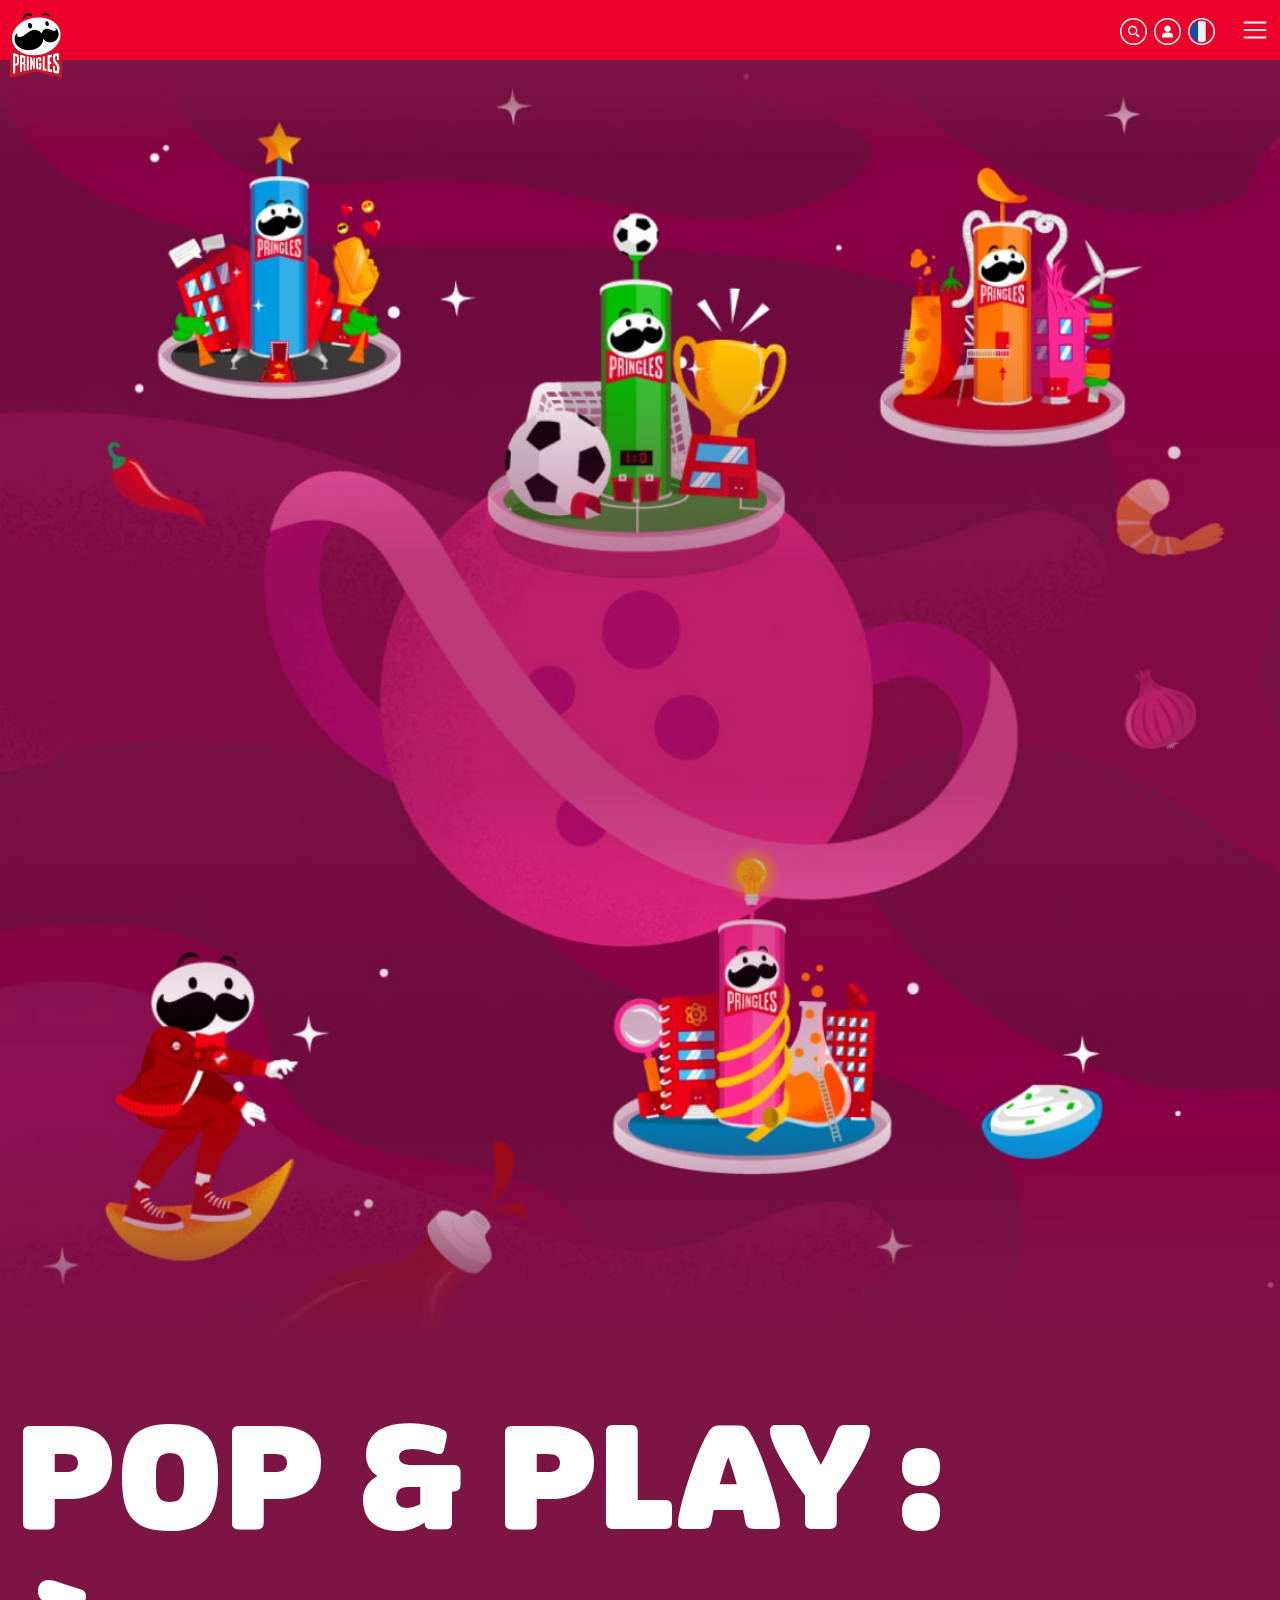
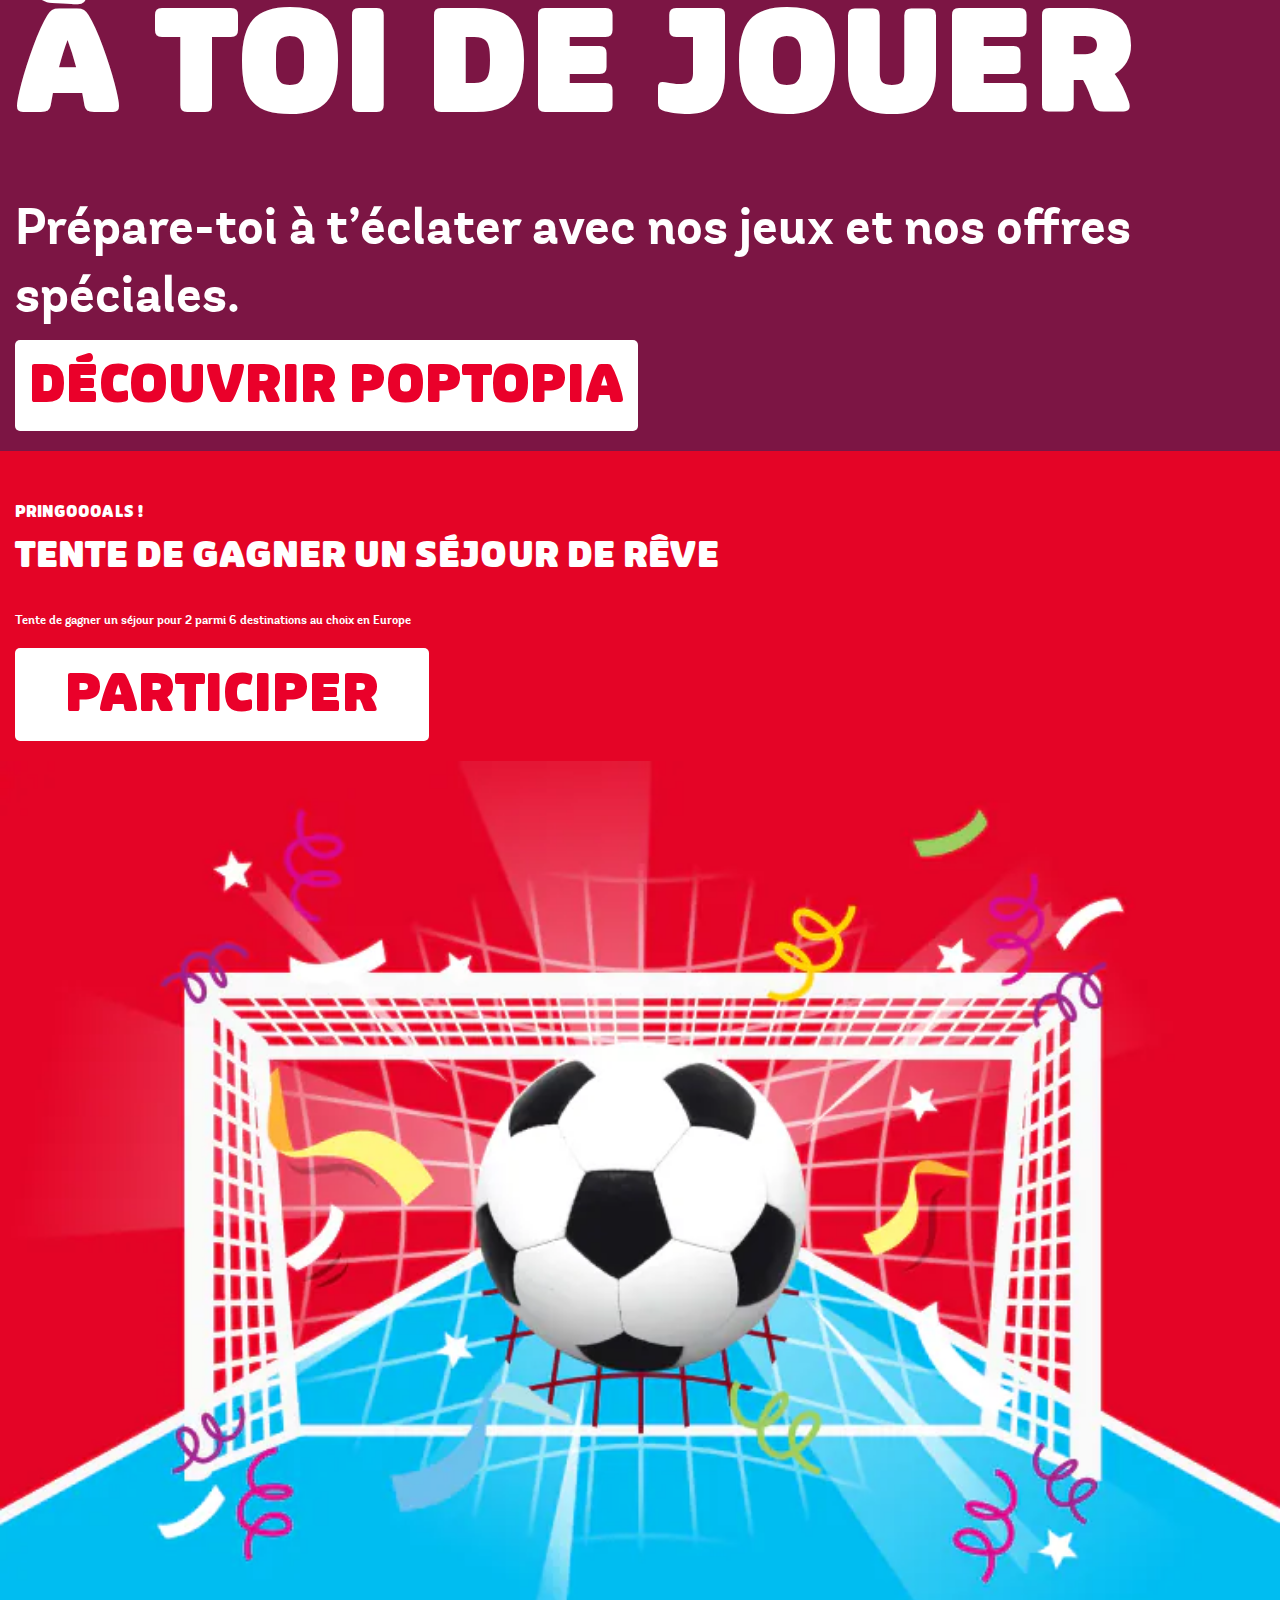
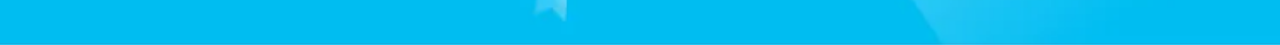
==== Pringles/index.html @ 8c9bed60 "pringles" ====
<!DOCTYPE html>
<html lang="en">
<head>
   <meta charset="UTF-8">
   <meta name="viewport" content="width=device-width, initial-scale=1.0">
   <title>Pringles® - Les chips tuiles originales - France</title>
   <link rel="stylesheet" href="styles.css">
</head>
<body>
   <header>
      <div class="header_container">
         <div class="left">
            <img src="img_mobile/header/Pringles_logo.png" alt="pringles logo">
         </div>
         <div class="right">
            <img src="img_mobile/header/Search.svg" alt="search">
            <img src="img_mobile/header/Login.svg" alt="login">
            <img src="img_mobile/header/flag.png" alt="language selector, currently french">
            <div class="burger">
               <img src="img_mobile/header/menu_45dp_E8EAED_FILL0_wght400_GRAD0_opsz48.png" alt="menu">
            </div>
         </div>
      </div>
   </header>
   <main>
      <section class="poptopia">
         <img src="img_mobile/main/poptopia.png" alt="">
         <div class="poptopia_prolongation">
            <h2>POP & PLAY : <br> 
               À TOI DE JOUER </h2>
            <h3>Prépare-toi à t’éclater avec nos jeux et nos offres spéciales.</h3>
            <a href="https://poptopia.pringles.com/fr_FR/home.html">DÉCOUVRIR POPTOPIA</a>
         </div>
      </section>
      <section class="pringoals">
         <div class="pringoals_text">
            <h5>PRINGOOOALS !</h5>
            <h2>TENTE DE GAGNER UN SÉJOUR DE RÊVE</h2>
            <p>Tente de gagner un séjour pour 2 parmi 6 destinations au choix en Europe</p>
            <a href="https://poptopia.pringles.com/fr_FR/home.html">PARTICIPER</a>
         </div>
         <img src="img_mobile/main/goal.webp" alt="goal">
      </section>
   </main>
</body>
</html>
---- Pringles/styles.css ----
@font-face {
   font-family: "Pinup Pringles";
   src: url("fonts/Pinup.woff2") format("woff2");
}

@font-face {
   font-family: "Rooney";
   src: url(fonts/andesbold.woff2) format("woff2");
}

* {
   margin: 0;
   padding: 0;
   box-sizing: border-box;
}

img {
   width: 100%;
}

p {
   font-size: 9pt;
   font-weight: 800;
   font-family: "Rooney";
}

h5 {
   font-family: "Pinup Pringles";
   font-size: 15px;
}
h2 {
   font-size: 11vw;
   margin: 0 auto 3vw;
   font-family: "Pinup Pringles";
   line-height: 1.3;
}

h3 {
   font-family: "Rooney";
   font-size: 4vw;
}

a {
   font-family: "Pinup Pringles";
   font-size: 4vw;
}
header {
   position: fixed;
   top: 0;
   left: 0;
   right: 0;

   .header_container {
      background-color: #EA002A;
      height: 60px;
      width: 100%;
      display: flex;
      justify-content: space-between;
      padding: 0 10px;
      padding-top: 13px;
   }
   .left img {
      width: 52px;
   }
   .right img {
      width: 27px;
      height: 27px;
      margin-top: 5px;
      margin-left: 7px;
   }
   .right {
      display: flex;
   }
   .burger img {
      margin-left: 25px;
      padding: 0;
      margin-top: 0;
      width: 30px;
      height: 34px;
   }
}

main {
   margin-top: 60px;

   .poptopia {
      display: flex;
      flex-direction: column;
   }
   .poptopia img {
      width: 100%;
   }
   .poptopia_prolongation {
      background-color: #7C1544;
      color: white;
      padding-top: 50px;
      padding-bottom: 20px;
      padding-left: 15px;
      padding-right: 15px;
   }

   .poptopia_prolongation a,
   .pringoals a {
      text-decoration: none;
      color: #EA002A;
      background-color: white;
      border-radius: 5px;
      padding: 7px 14px;
      cursor: pointer;
      display: inline-block;
      margin-top: 10px;
   }

   .pringoals {
      background-color: #E40426;
      color: white;
   }
   .pringoals_text h2 {
      font-size: 35px;
      line-height: 100%;
   }
   
   .pringoals_text {
      padding: 20px 15px;
      padding-top: 50px;
   }
   .pringoals_text h5 {
      margin-bottom: 15px;
   }

   .pringoals_text p {
      margin: 10px 0;
   }
   .pringoals_text a {
      padding: 8px 50px ;
   }
   .pringoals img {
      margin-bottom: -5px;
   }
}
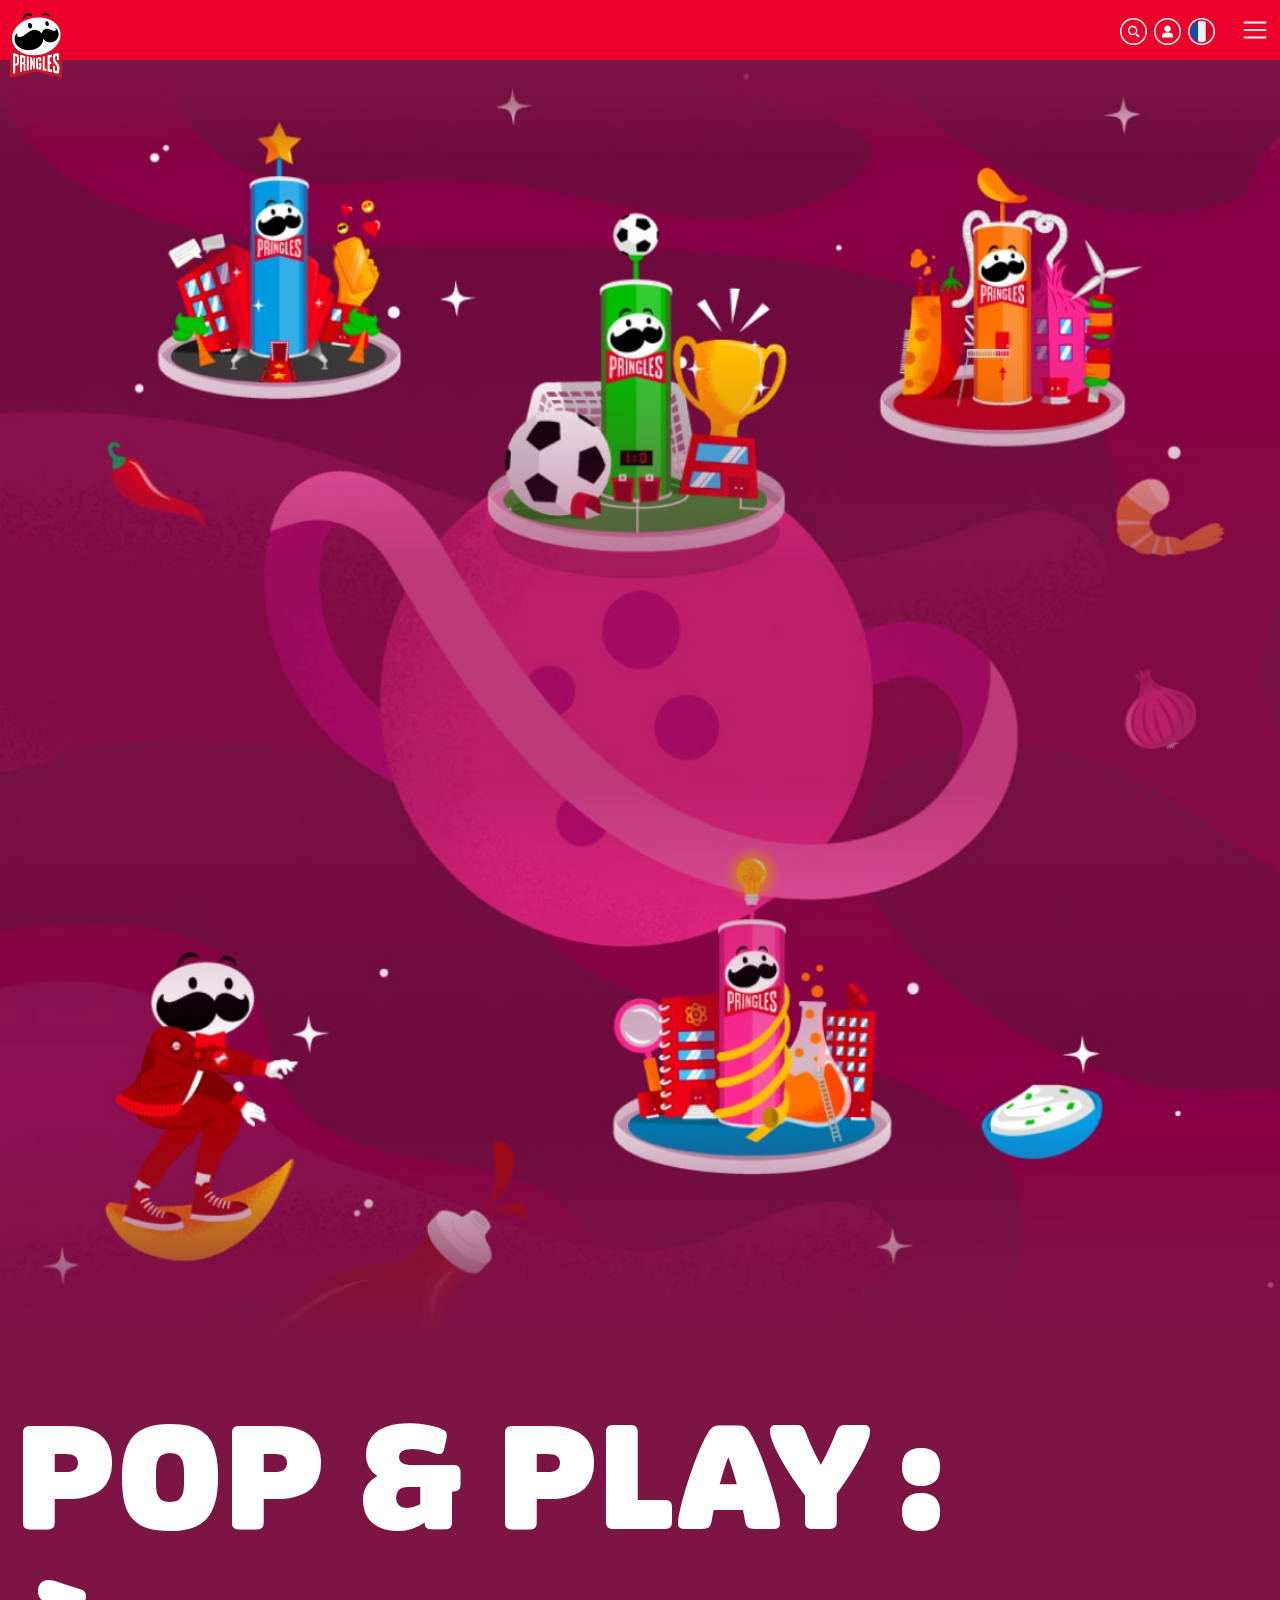
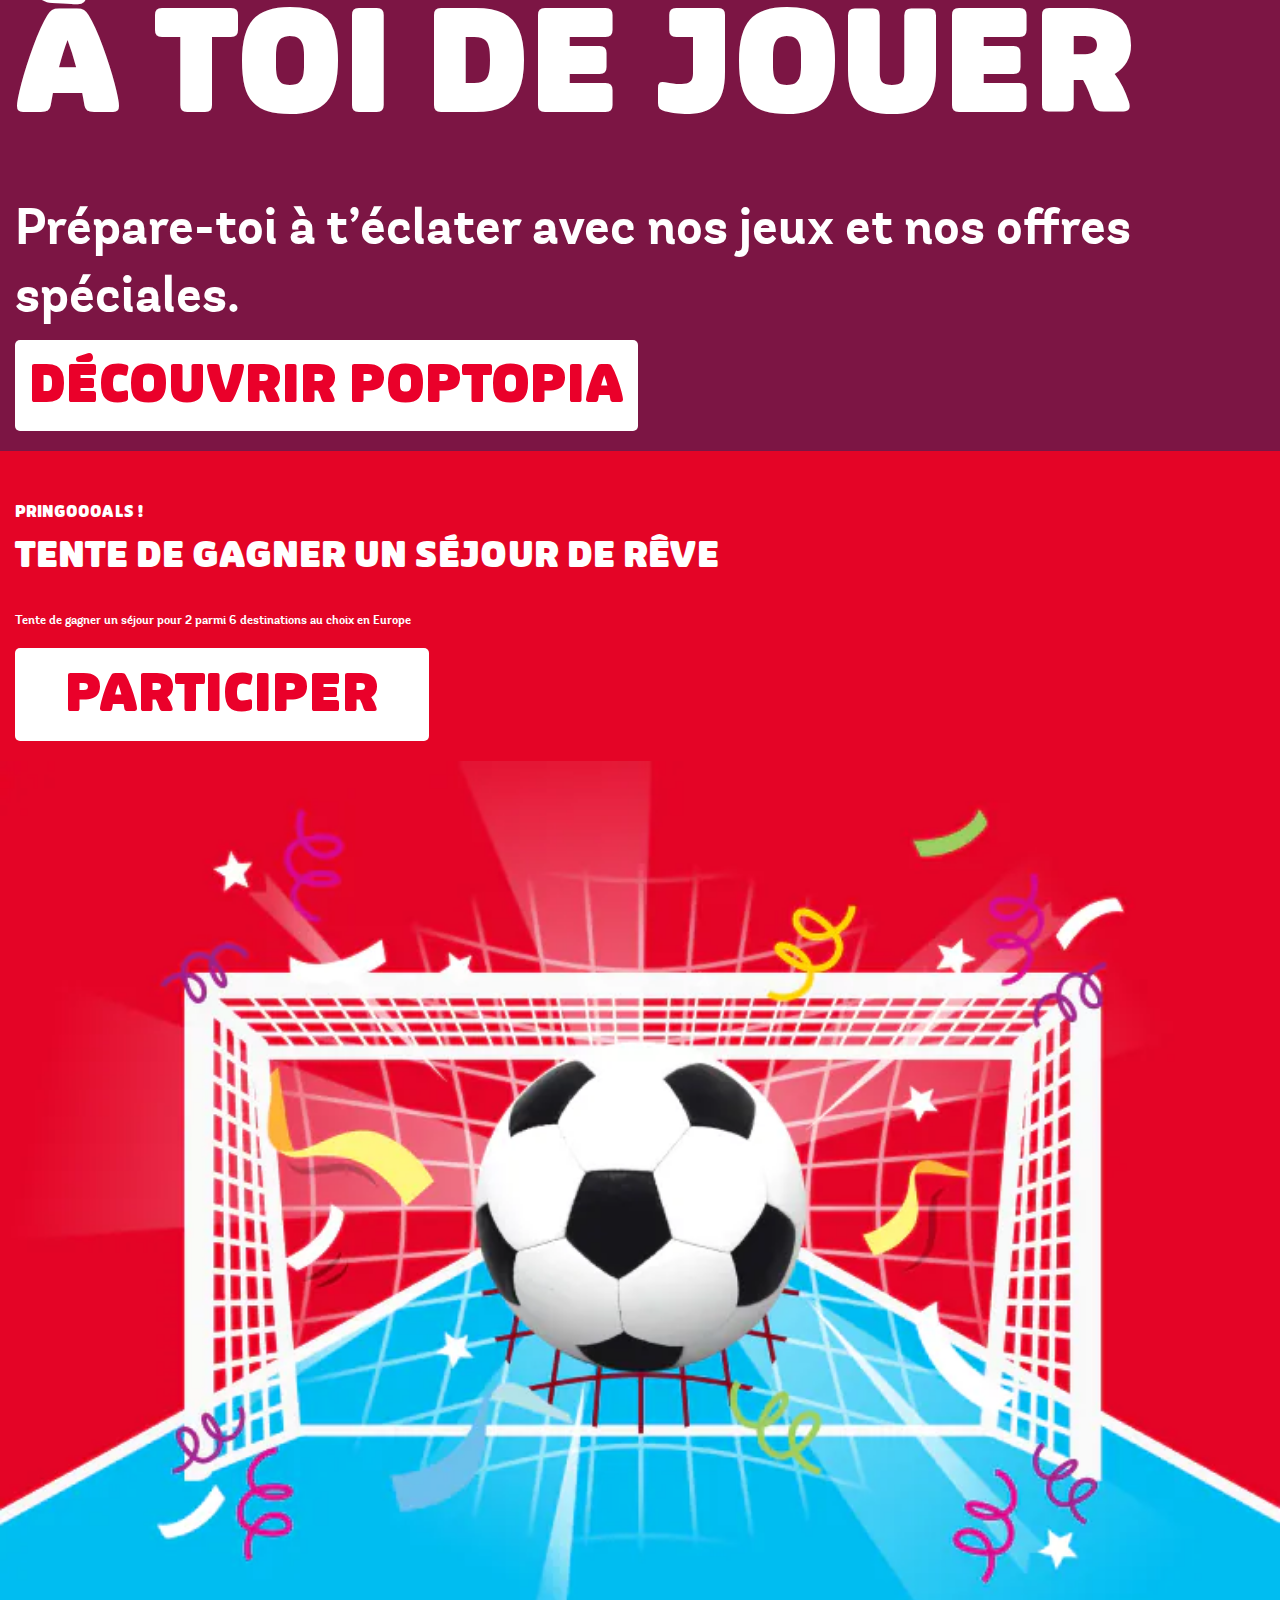
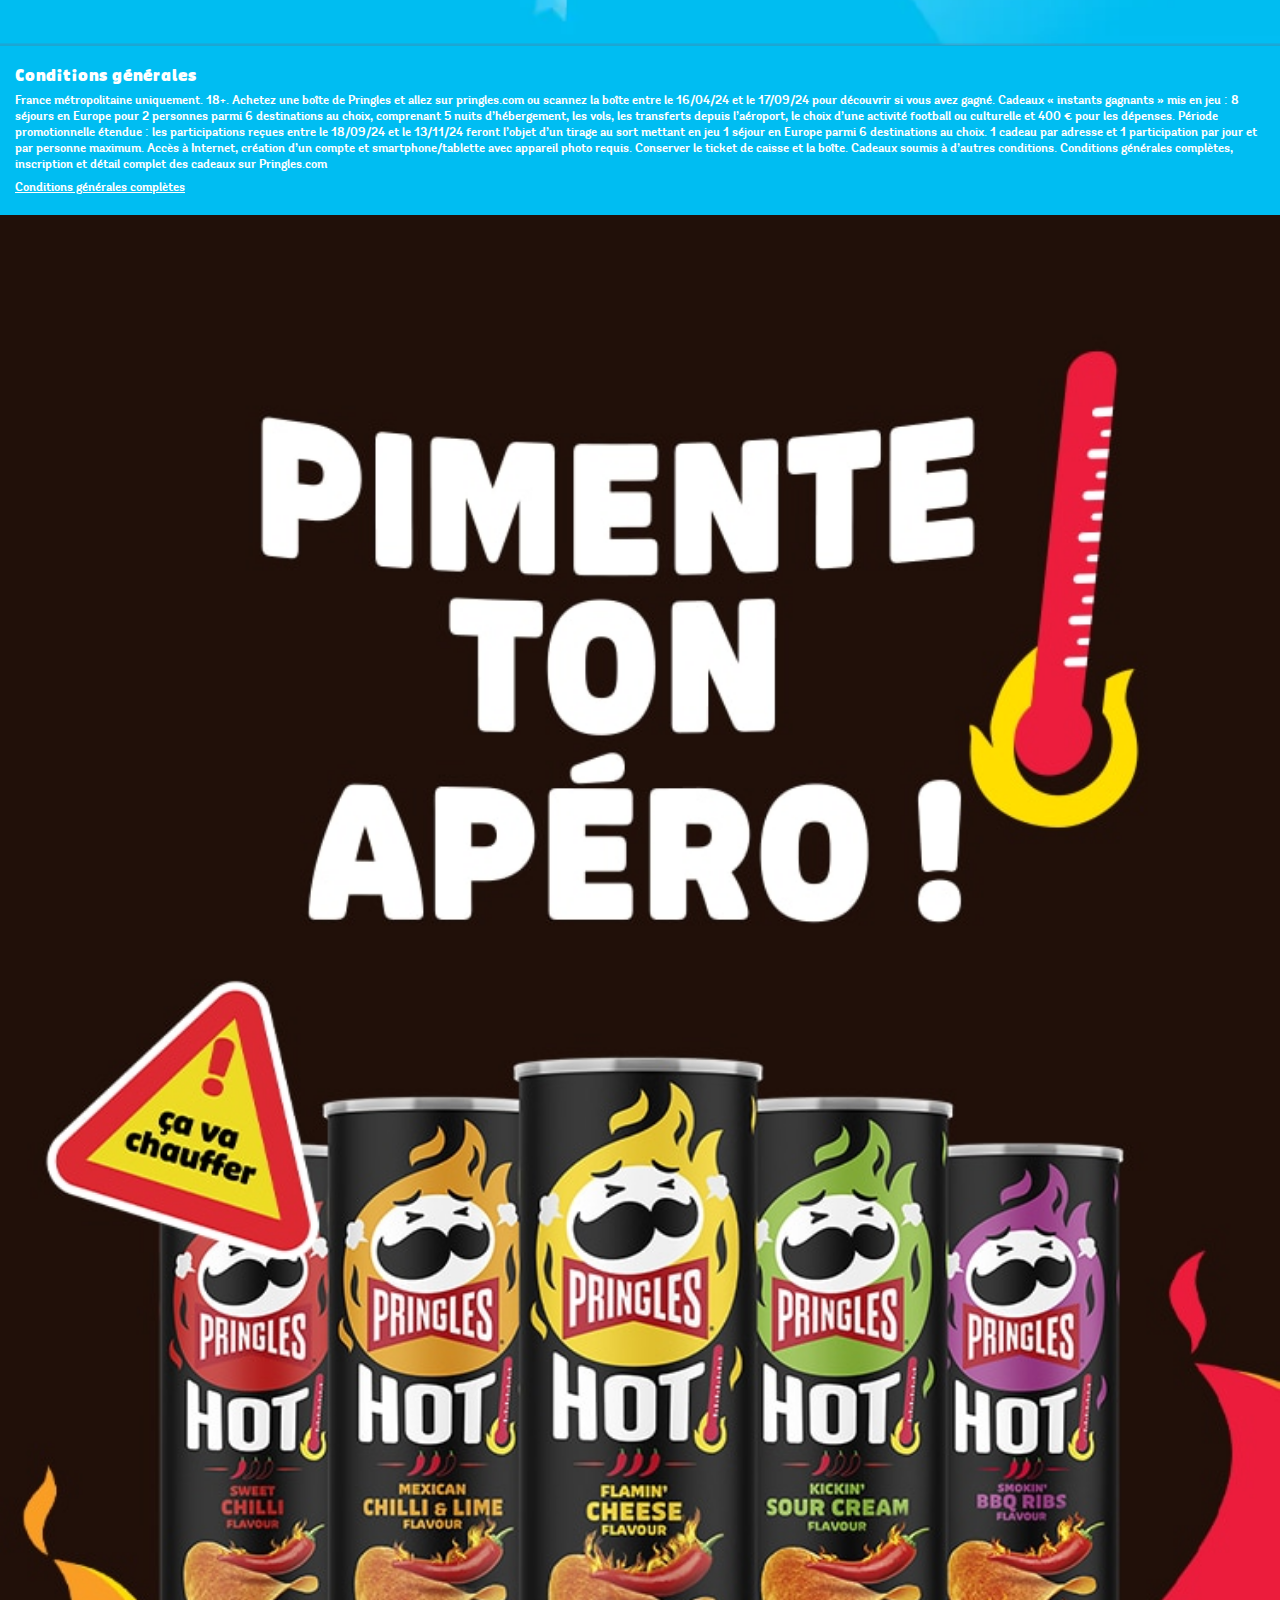
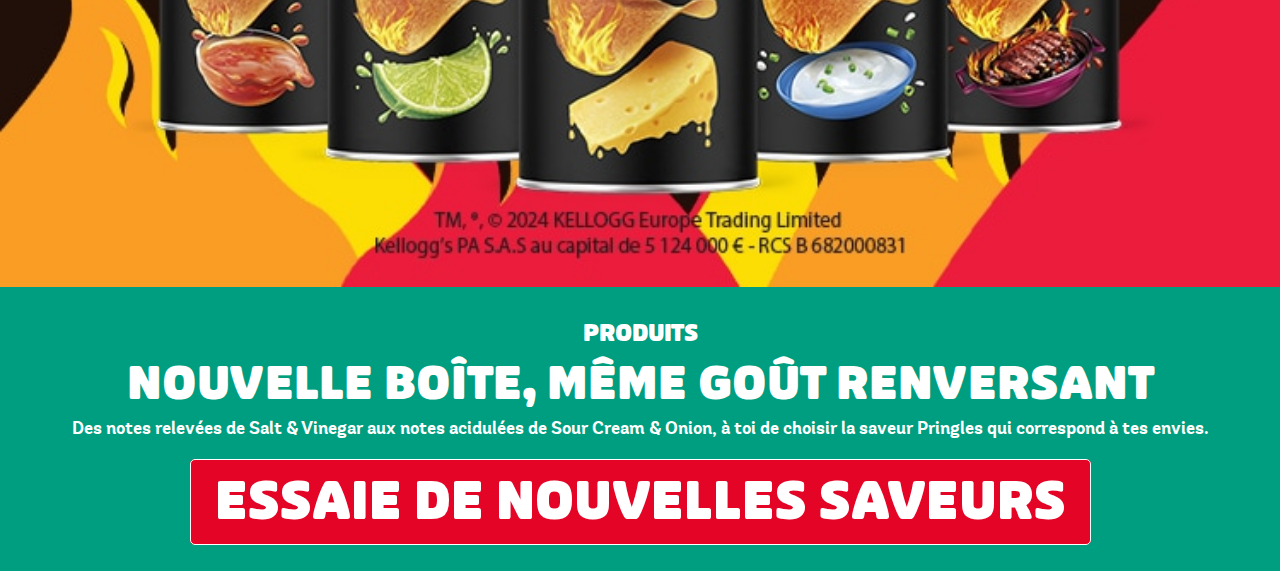
==== commit 7b4a796d: "Update" ====
--- a/Pringles/index.html
+++ b/Pringles/index.html
@@ -41,6 +41,21 @@
          </div>
          <img src="img_mobile/main/goal.webp" alt="goal">
       </section>
+      <section class="conditions_generales">
+         <h5>Conditions générales</h5>
+         <p>France métropolitaine uniquement. 18+. Achetez une boîte de Pringles et allez sur pringles.com ou scannez la boîte entre le 16/04/24 et le 17/09/24 pour découvrir si vous avez gagné. Cadeaux « instants gagnants » mis en jeu : 8 séjours en Europe pour 2 personnes parmi 6 destinations au choix, comprenant 5 nuits d’hébergement, les vols, les transferts depuis l’aéroport, le choix d’une activité football ou culturelle et 400 € pour les dépenses. Période promotionnelle étendue : les participations reçues entre le 18/09/24 et le 13/11/24 feront l’objet d’un tirage au sort mettant en jeu 1 séjour en Europe parmi 6 destinations au choix. 1 cadeau par adresse et 1 participation par jour et par personne maximum. Accès à Internet, création d’un compte et smartphone/tablette avec appareil photo requis. Conserver le ticket de caisse et la boîte. Cadeaux soumis à d’autres conditions. Conditions générales complètes, inscription et détail complet des cadeaux sur Pringles.com</p>
+         <a href="https://www.pringles.com/content/dam/pringles/globalFrontEndFiles/poptopia/pdf/fr_FR-terms.pdf">Conditions générales complètes</a>
+      </section>
+      <figure>
+         <img src="img_mobile/main/hot.jpg" alt="pimente ton apéro">
+      </figure>
+
+      <section class="produits">
+         <p class="produits_title">PRODUITS</p>
+         <h2>Nouvelle boîte, même goût renversant</h2>
+         <p class="produits_description">Des notes relevées de Salt & Vinegar aux notes acidulées de Sour Cream & Onion, à toi de choisir la saveur Pringles qui correspond à tes envies.</p>
+         <a href="https://www.pringles.com/fr/products.html">ESSAIE DE NOUVELLES SAVEURS</a>
+      </section>
    </main>
 </body>
 </html>--- a/Pringles/styles.css
+++ b/Pringles/styles.css
@@ -136,5 +136,56 @@
    }
    .pringoals img {
       margin-bottom: -5px;
+      border-bottom: 1px solid rgba(103, 103, 103, 0.24);
+   }
+
+   .conditions_generales {
+      background-color: #00BDF2;
+      color: white;
+      padding: 20px 15px;
+   }
+   .conditions_generales p {
+      margin: 5px 0;
+   }
+   .conditions_generales a {
+      color: white;
+      font-family: "Rooney";
+      font-size: 12px;
+   }
+
+   .produits {
+      margin-top: -5px;
+      text-align: center;
+      padding: 30px 15px;
+      background-color: #009E80;
+      color: white;
+   }
+
+   .produits h2 {
+      text-transform: uppercase;
+      line-height: 100%;
+      margin: 12px 0;
+      font-size: 5vh;
+   }
+
+   .produits_title {
+      font-family: 'Pinup Pringles';
+      font-size: 2.5vh;
+   }
+
+   .produits_description {
+      font-family: 'Rooney';
+      font-size: 2vh;
+      line-height: 110%;
+      margin-bottom: 25px;
+   }
+
+   .produits a {
+      color: white;
+      text-decoration: none;
+      border: 1px solid white;
+      background-color: #E40426;
+      padding: 10px 24px;
+      border-radius: 5px;
    }
 }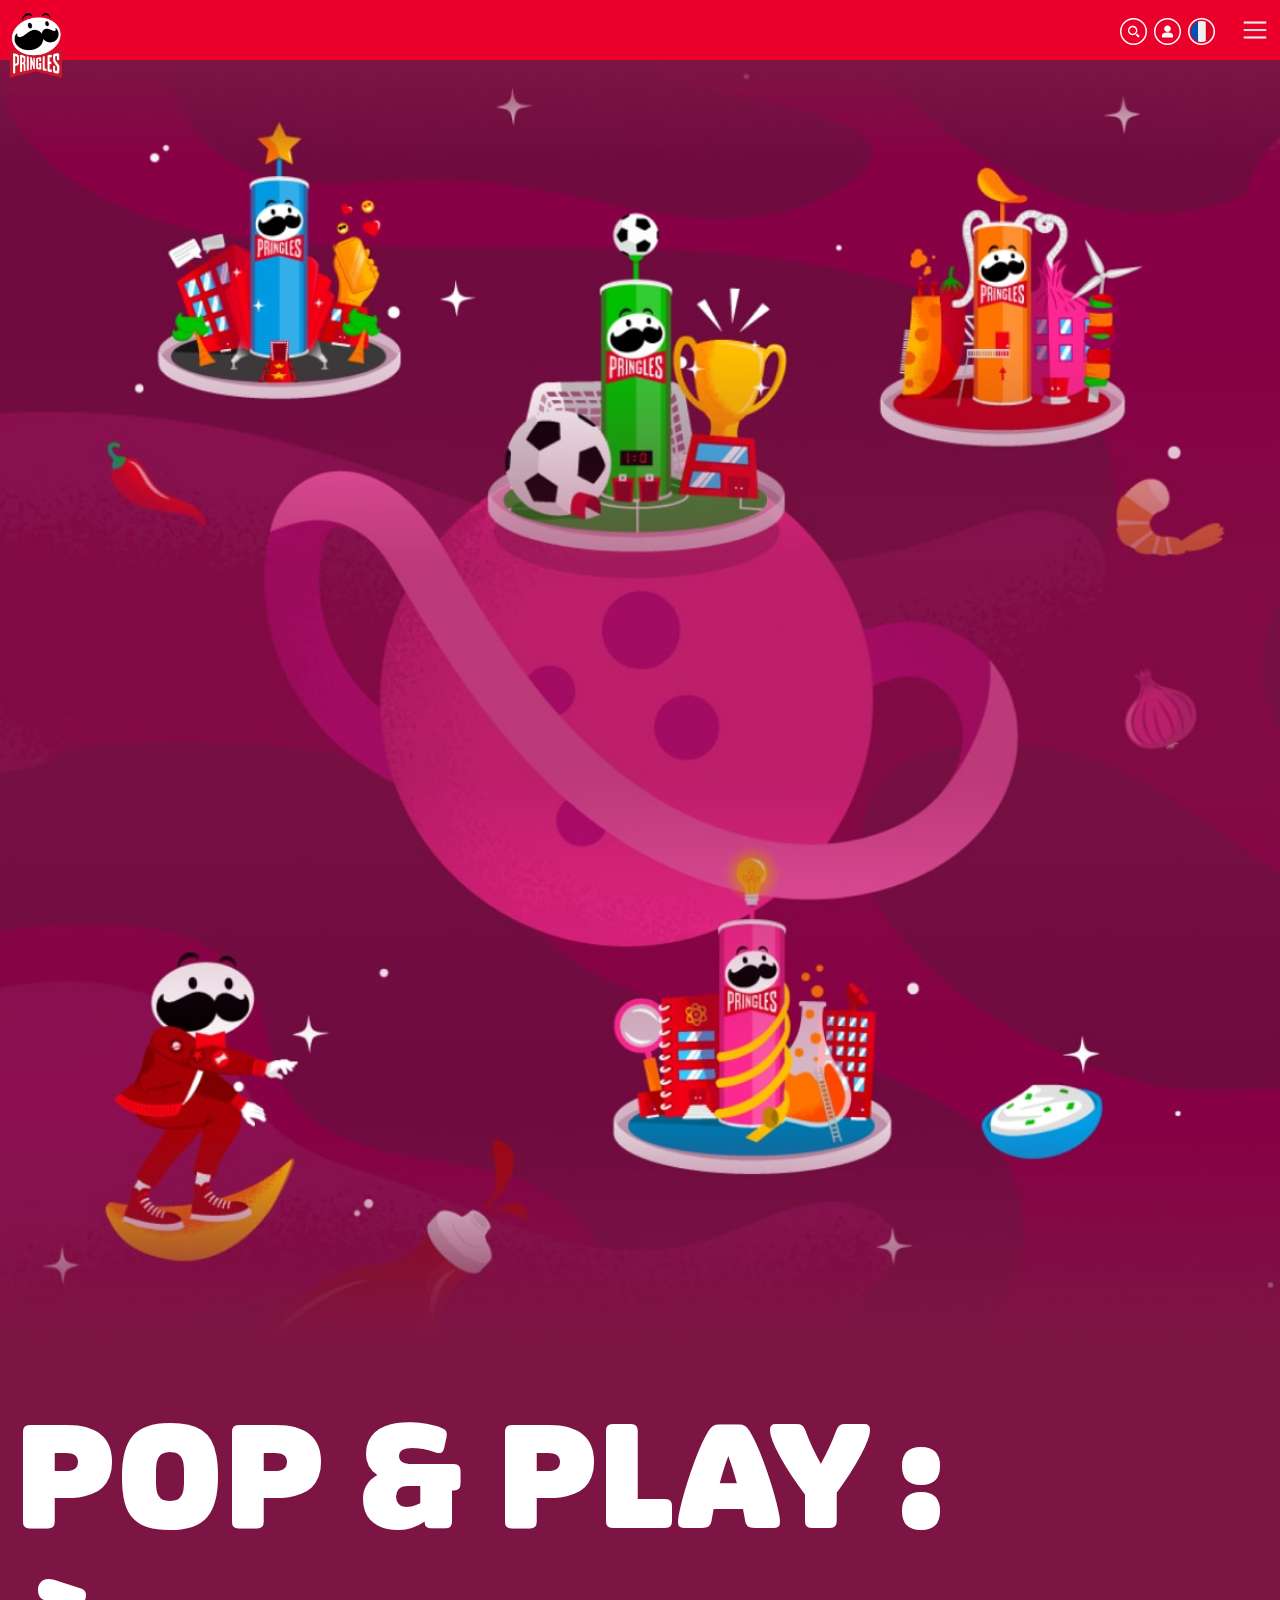
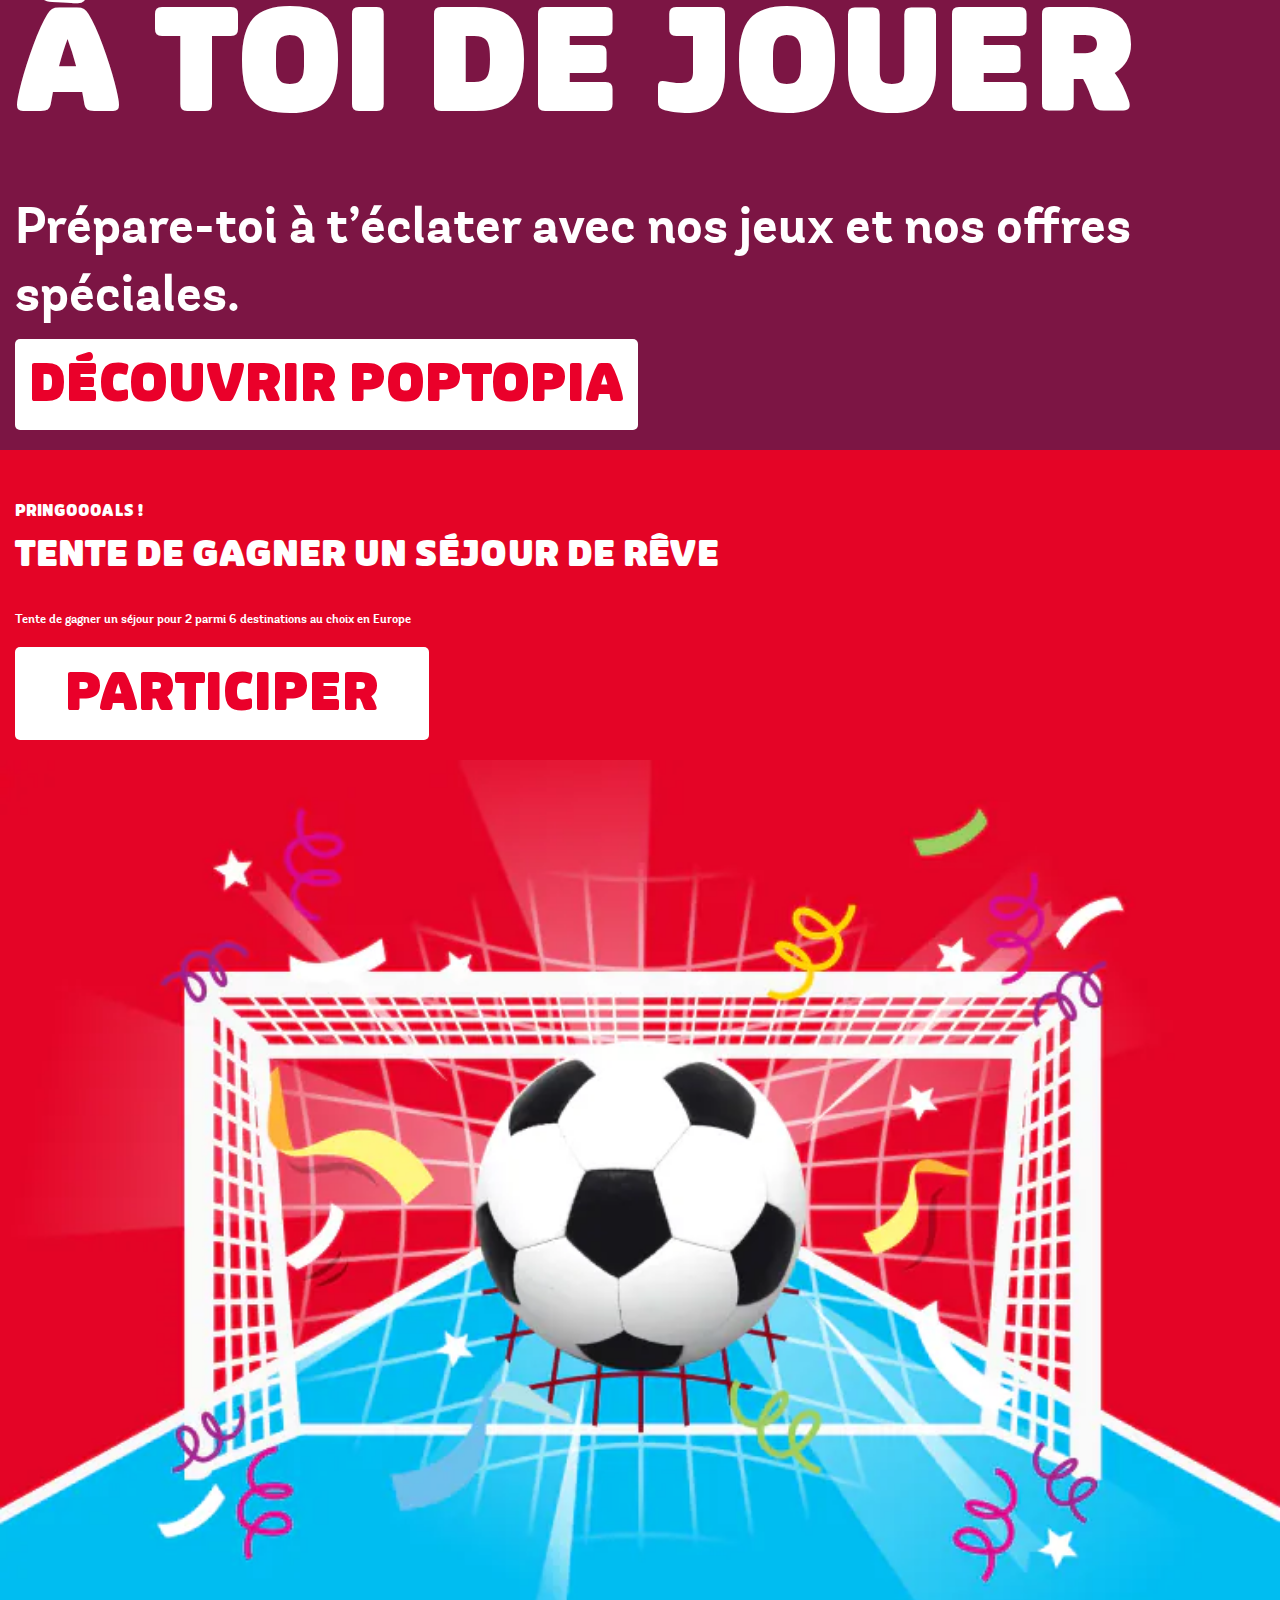
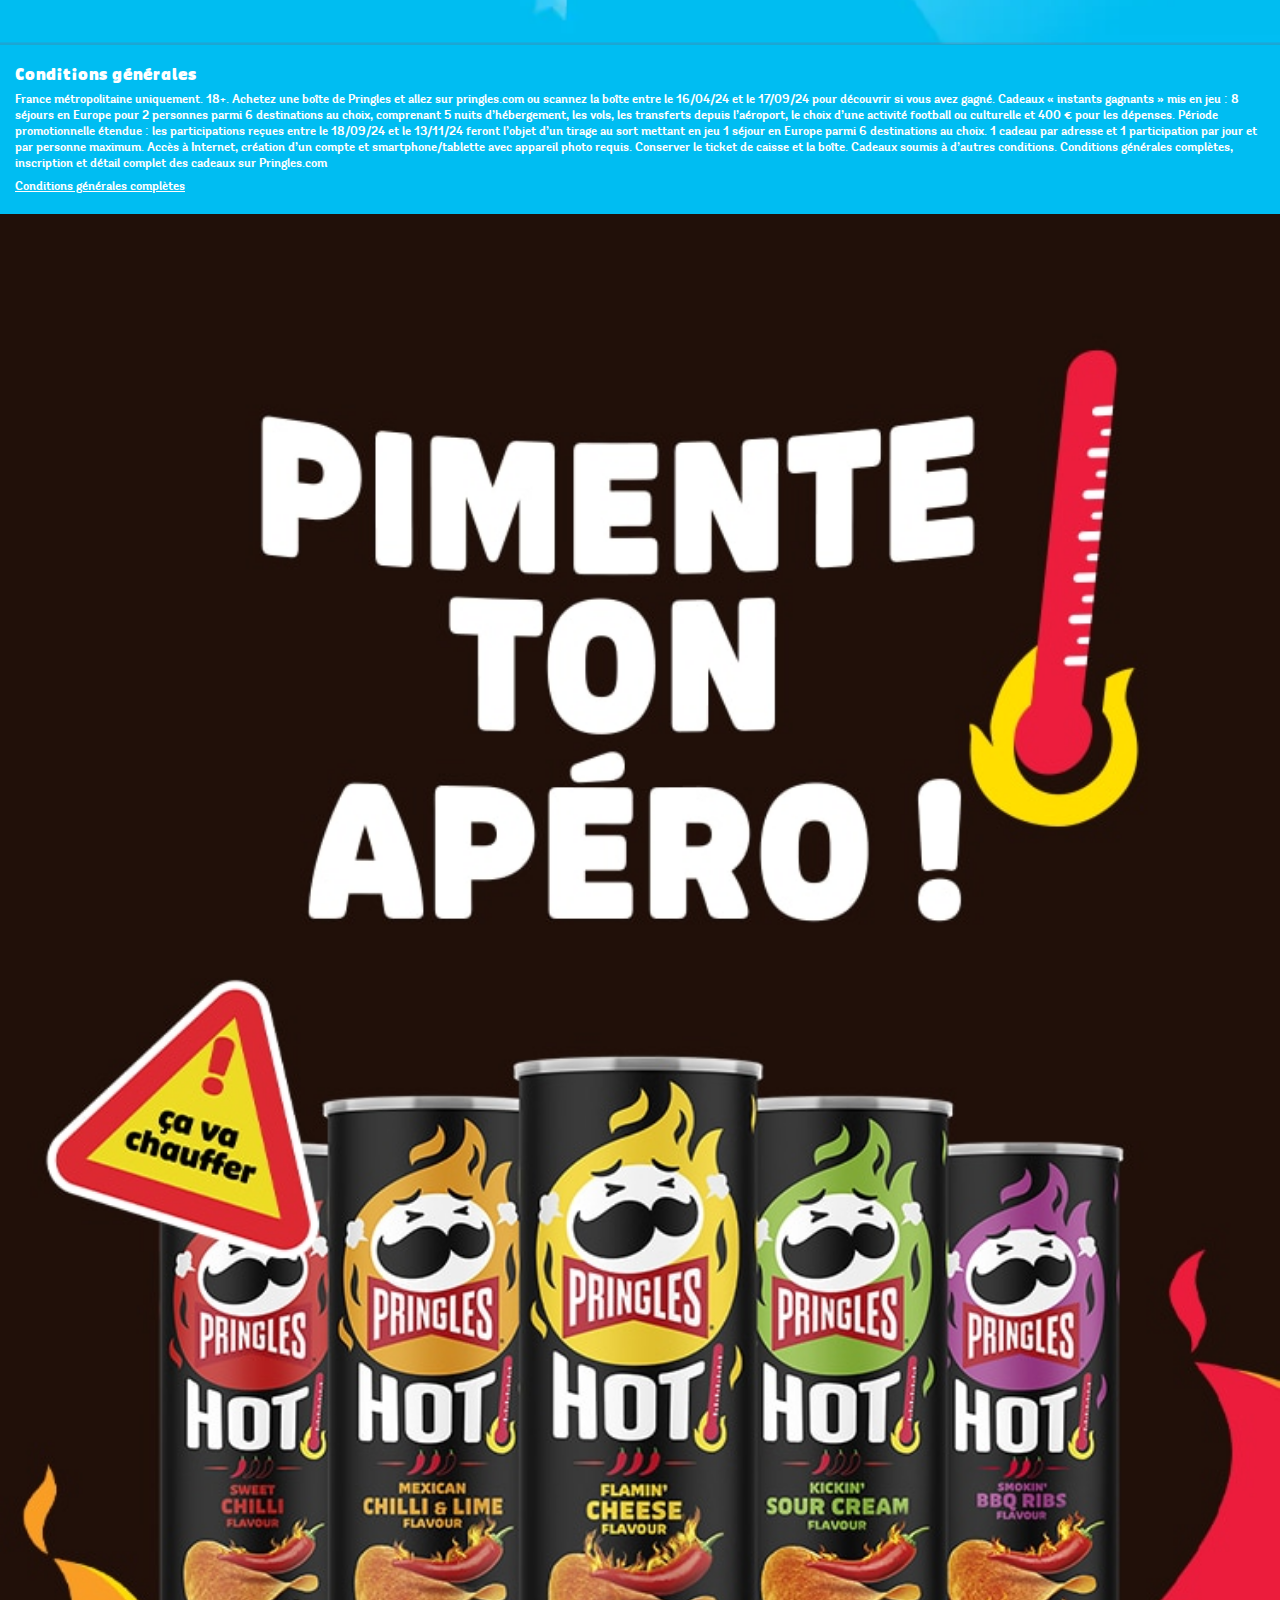
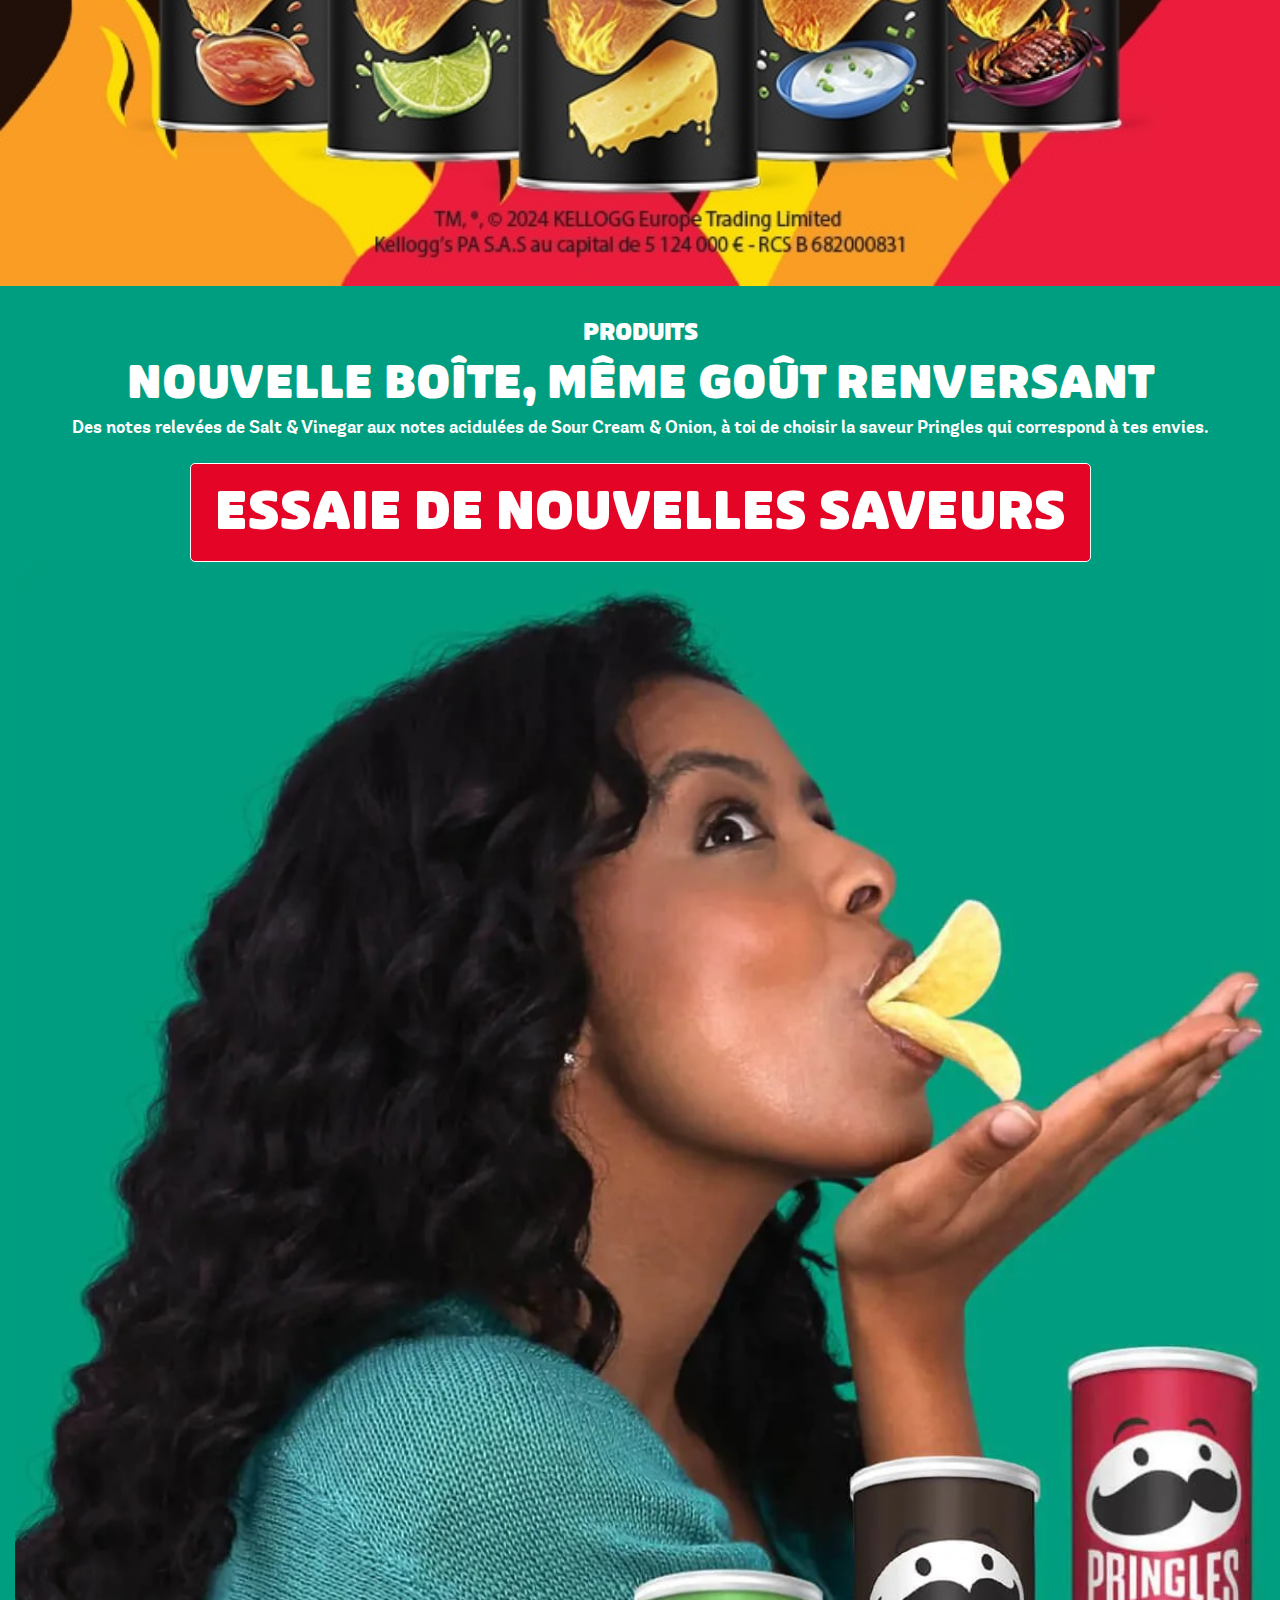
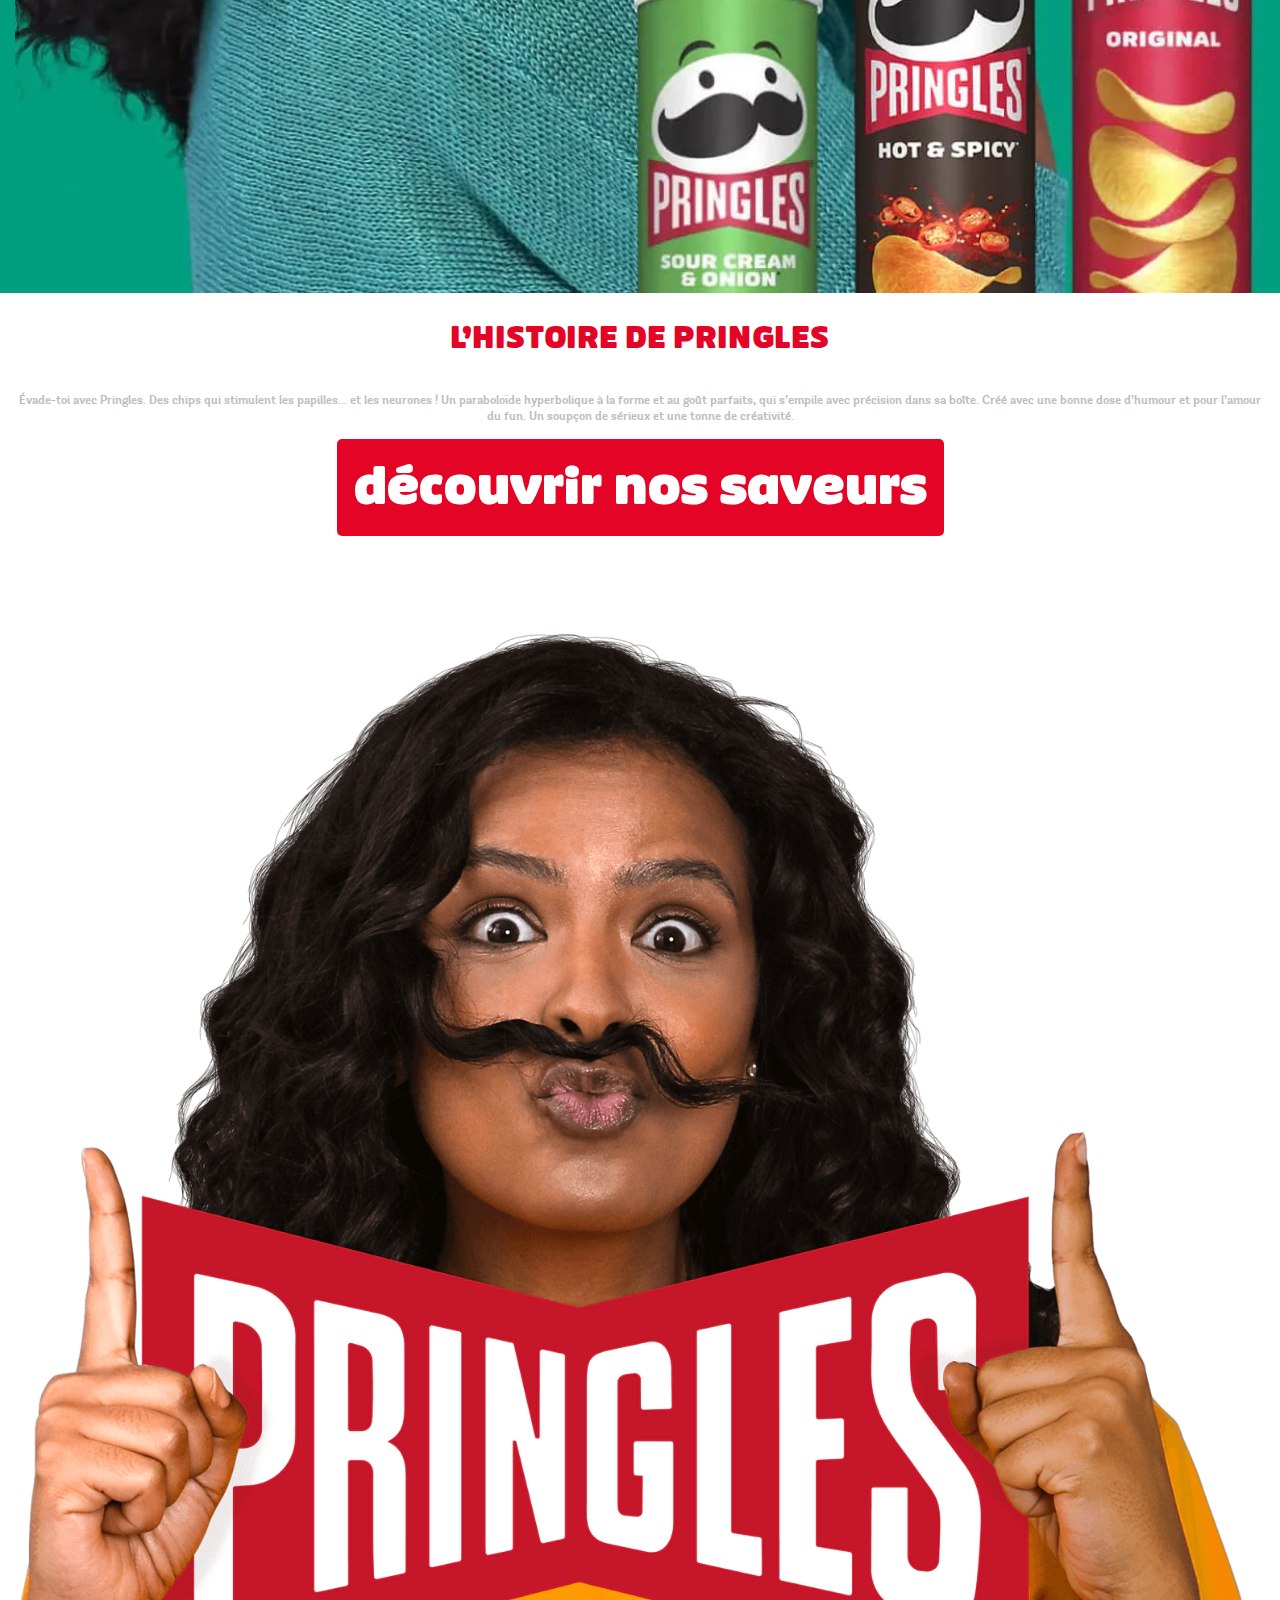
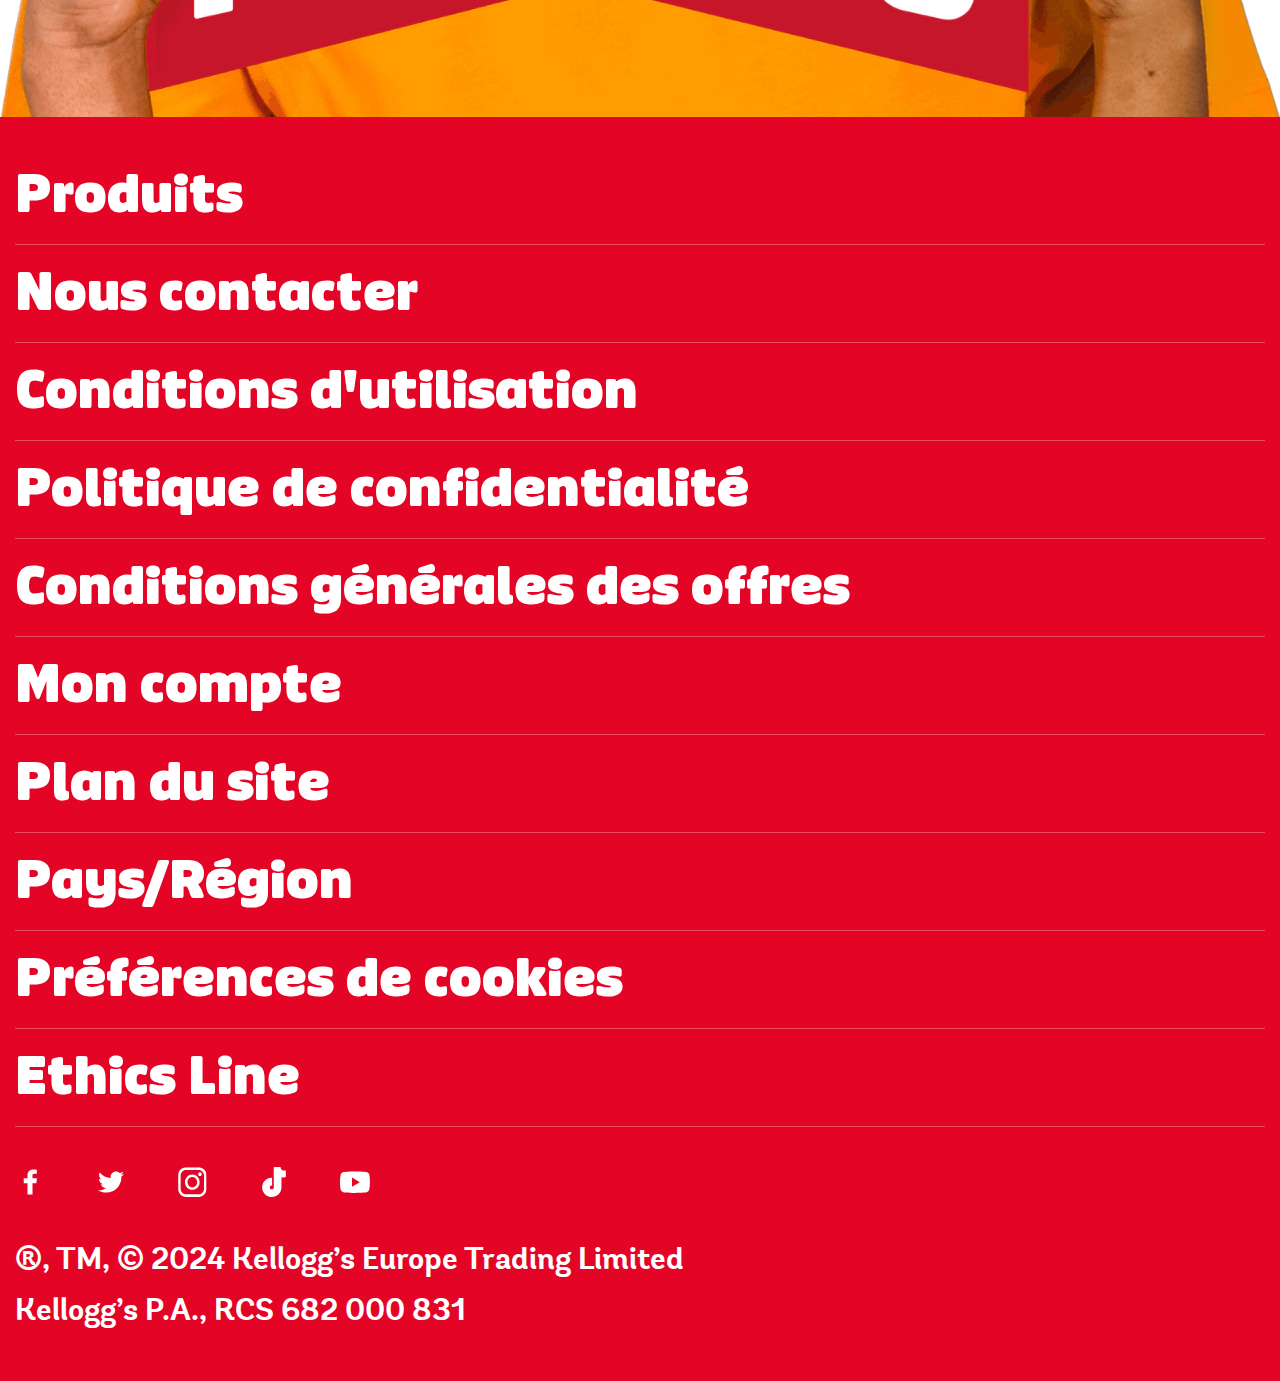
==== commit 8163958f: "Update" ====
--- a/Pringles/index.html
+++ b/Pringles/index.html
@@ -8,6 +8,7 @@
 </head>
 <body>
    <header>
+      <input type="checkbox" id="menu-toggle">
       <div class="header_container">
          <div class="left">
             <img src="img_mobile/header/Pringles_logo.png" alt="pringles logo">
@@ -17,10 +18,24 @@
             <img src="img_mobile/header/Login.svg" alt="login">
             <img src="img_mobile/header/flag.png" alt="language selector, currently french">
             <div class="burger">
-               <img src="img_mobile/header/menu_45dp_E8EAED_FILL0_wght400_GRAD0_opsz48.png" alt="menu">
+               <label for="menu-toggle">
+                  <img src="img_mobile/header/menu_45dp_E8EAED_FILL0_wght400_GRAD0_opsz48.png" alt="menu">
+               </label>
+               <div class="close">
+                  <img src="img_mobile/header/close_24dp_E8EAED_FILL0_wght400_GRAD0_opsz24.png" alt="">
+               </div>
             </div>
          </div>
       </div>
+      <nav class="overlay">
+         <ul>
+            <li><a href="">à propos de pringles</a></li>
+            <li><a href="">offres</a></li>
+            <li><a href="">à toi de jouer !</a></li>
+            <li><a href="">produits</a></li>
+            <li class="last_link"><a href="" >nous contacter</a></li>
+         </ul>
+      </nav>
    </header>
    <main>
       <section class="poptopia">
@@ -55,7 +70,43 @@
          <h2>Nouvelle boîte, même goût renversant</h2>
          <p class="produits_description">Des notes relevées de Salt & Vinegar aux notes acidulées de Sour Cream & Onion, à toi de choisir la saveur Pringles qui correspond à tes envies.</p>
          <a href="https://www.pringles.com/fr/products.html">ESSAIE DE NOUVELLES SAVEURS</a>
+         <img src="img_mobile/main/lady.webp" alt="pringles lady">
+      </section>
+      <section class="pringles_histoire">
+         <h2>L’histoire de Pringles</h2>
+         <p>Évade-toi avec Pringles. Des chips qui stimulent les papilles... et les neurones ! Un paraboloïde hyperbolique à la forme et au goût parfaits, qui s’empile avec précision dans sa boîte. Créé avec une bonne dose d’humour et pour l’amour du fun. Un soupçon de sérieux et une tonne de créativité.</p>
+         <a href="https://www.pringles.com/fr/brand.html">découvrir nos saveurs</a>
+         <img src="img_mobile/main/lady_pringles.avif" alt="">
       </section>
    </main>
+   <footer>
+      <nav>
+         <ul class="navigation">
+            <li><a href="https://www.pringles.com/fr/products.html">Produits</a></li>
+            <li><a href="https://www.pringles.com/fr/contact-us.html">Nous contacter</a></li>
+            <li><a href="https://www.pringles.com/fr/conditions-d-utilisation.html">Conditions d'utilisation</a></li>
+            <li><a href="https://www.kelloggs.ie/en_IE/privacy-notice.html">Politique de confidentialité</a></li>
+            <li><a href="https://www.pringles.com/fr/tsandcs.html">Conditions générales des offres</a></li>
+            <li><a href="https://www.pringles.com/fr/my-account.html">Mon compte</a></li>
+            <li><a href="https://www.pringles.com/fr/sitemap.html">Plan du site</a></li>
+            <li><a href="#">Pays/Région</a></li>
+            <li><a href="#">Préférences de cookies</a></li>
+            <li><a href="https://www.kelloggcompany.com/en_US/about-kellogg-company/Ethics-and-Culture.html">Ethics Line</a></li>
+         </ul>
+         <div class="social_links">
+            <ul >
+               <li><a href="https://www.facebook.com/PringlesFR/"><img src="img_mobile/footer/fb.svg" alt="facebook"></a></li>
+               <li><a href="https://twitter.com/Pringles_FR"><img src="img_mobile/footer/twitter.svg" alt="twitter"></a></li>
+               <li><a href="https://www.instagram.com/pringles_fr/"><img src="img_mobile/footer/insta.svg" alt="instagram"></a></li>
+               <li><a href="https://www.tiktok.com/@pringles_fr"><img src="img_mobile/footer/tiktok.svg" alt="tiktok"></a></li>
+               <li><a href="https://www.youtube.com/channel/UCzwrjVlnMRynB80igUyAioQ"><img src="img_mobile/footer/yt.svg" alt="youtube"></a></li>
+            </ul>
+         </div>
+      </nav>
+      <div class="copyright">
+         <p> ®, TM, © 2024 Kellogg’s Europe Trading Limited</p>
+         <p>Kellogg’s P.A., RCS 682 000 831</p>
+      </div>
+   </footer>
 </body>
 </html>--- a/Pringles/styles.css
+++ b/Pringles/styles.css
@@ -6,6 +6,9 @@
 @font-face {
    font-family: "Rooney";
    src: url(fonts/andesbold.woff2) format("woff2");
+}
+::-webkit-scrollbar {
+   display: none;
 }
 
 * {
@@ -44,12 +47,49 @@
    font-family: "Pinup Pringles";
    font-size: 4vw;
 }
+
+.overlay {
+   visibility: hidden;
+   position: fixed;
+   top: 0;
+   bottom: 0;
+   left: 0;
+   right: 0;
+   background-color: rgba(24, 24, 24, 0.956);
+   z-index: 1;
+   
+   ul {
+      padding: 150px 15px;
+   }
+
+   ul li {
+      list-style: none;
+      border-bottom: 1.5px solid rgba(255, 255, 255, 0.64);
+      padding: 15px 0;
+   }
+
+   ul a {
+      text-decoration: none;
+      color: white;
+      text-transform: uppercase;
+      font-size: 4.8vw;
+   }
+   .last_link {
+      border-bottom: none;
+   }
+}
+
 header {
    position: fixed;
    top: 0;
    left: 0;
    right: 0;
 
+   #menu-toggle {
+      display: none;
+   }
+
+   
    .header_container {
       background-color: #EA002A;
       height: 60px;
@@ -60,8 +100,11 @@
       padding-top: 13px;
    }
    .left img {
+      position: relative;
       width: 52px;
-   }
+      z-index: 2;
+   }
+
    .right img {
       width: 27px;
       height: 27px;
@@ -72,12 +115,23 @@
       display: flex;
    }
    .burger img {
+      position: relative;
       margin-left: 25px;
       padding: 0;
       margin-top: 0;
       width: 30px;
       height: 34px;
    }
+
+   .close img {
+      position: absolute;
+      top: 12px;
+      right: 5px;
+      width: 40px;
+      height: 40px;
+      visibility: hidden;
+      z-index: 2;
+   }
 }
 
 main {
@@ -89,6 +143,7 @@
    }
    .poptopia img {
       width: 100%;
+      margin-bottom: -1px;
    }
    .poptopia_prolongation {
       background-color: #7C1544;
@@ -157,6 +212,8 @@
       margin-top: -5px;
       text-align: center;
       padding: 30px 15px;
+      padding-bottom: 0;
+      margin-bottom: ;
       background-color: #009E80;
       color: white;
    }
@@ -187,5 +244,84 @@
       background-color: #E40426;
       padding: 10px 24px;
       border-radius: 5px;
+      display: inline-block;
+   }
+
+   .produits img {
+      margin-bottom: -4px;
+   }
+
+   .pringles_histoire {
+      text-align: center;
+      margin-top: 30px;
+   }
+
+   .pringles_histoire h2 {
+      color: #E40426;
+      line-height: 100%;
+      text-transform: uppercase;
+      font-size: 30px;
+   }
+
+   .pringles_histoire p {
+      padding: 0 15px;
+      color: #bebebe;
+   }
+
+   .pringles_histoire a {
+      text-decoration: none;
+      color: white;
+      background-color: #E40426;
+      padding: 10px 17px;
+      display: inline-block;
+      margin-top: 15px;
+      border-radius: 5px;
+   }
+
+   .pringles_histoire img {
+      margin-bottom: -4px;
+   }
+}
+
+footer {
+   background-color: #E40426;
+   padding: 30px 15px;
+   padding-bottom: 40px;
+
+   .navigation li {
+      list-style: none;
+      margin: 10px 0;
+      padding-bottom: 10px;
+      border-bottom: 1.5px solid rgba(255, 255, 255, 0.282);
+   }
+
+   .navigation a {
+      text-decoration: none;
+      color: white;
+   }
+
+   .navigation {
+      margin-bottom: 35px;
+   }
+
+   .social_links ul {
+      display: flex;
+   }
+
+   .social_links  ul li {
+      list-style: none;
+   }
+
+   .social_links ul img {
+      width: 30px;
+      height: 30px;
+      margin-right: 1em;
+      margin-bottom: 20px;
+   }
+
+   .copyright p {
+      color: white;
+      font-size: 2.4vw;
+      margin-bottom: 10px;
    }
 }